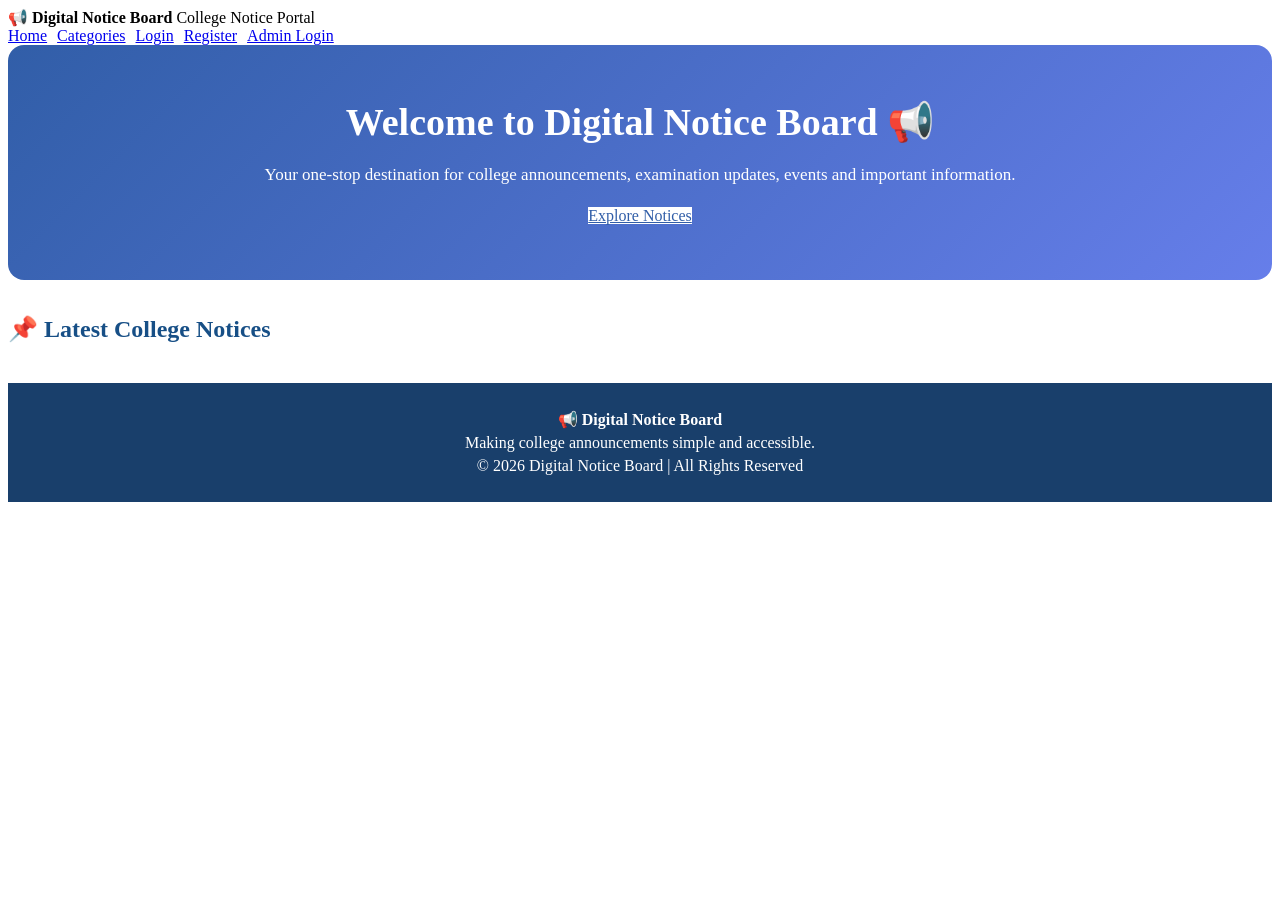
==== index.html @ 12d4edbc "Add files via upload" ====
<!DOCTYPE html>
<html lang="en">

<head>
    <meta charset="UTF-8">
    <meta name="viewport" content="width=device-width, initial-scale=1.0">

    <title>Digital Notice Board</title>

    <link rel="stylesheet" href="assets/style.css">

    <style>
        .public-header {
            flex-wrap: wrap;
            gap: 15px;
        }

        .public-header nav {
            display: flex;
            align-items: center;
            flex-wrap: wrap;
            gap: 10px;
        }

        .public-header nav a {
            margin: 0;
        }

        .home-hero {
            background: linear-gradient(135deg, #315ea8, #667eea);
            color: white;
            padding: 55px 25px;
            border-radius: 16px;
            text-align: center;
            margin-bottom: 35px;
        }

        .home-hero h1 {
            font-size: 38px;
            margin: 0 0 15px;
        }

        .home-hero p {
            font-size: 17px;
            line-height: 1.7;
        }

        .home-hero .btn {
            background: white;
            color: #315ea8;
            margin-top: 12px;
        }

        .home-section-title {
            margin: 25px 0;
            color: #174f86;
        }

        .home-footer {
            text-align: center;
            padding: 22px;
            background: #193f6b;
            color: white;
            margin-top: 40px;
        }

        .home-footer p {
            margin: 5px;
        }

        @media (max-width: 600px) {
            .home-hero h1 {
                font-size: 28px;
            }

            .home-hero {
                padding: 35px 18px;
            }
        }
    </style>
</head>

<body>

    <!-- Navigation Bar -->
    <header class="public-header">

        <div>
            <b>📢 Digital Notice Board</b>
            <span>College Notice Portal</span>
        </div>

        <nav id="userNavigation">
            <a href="index.html" class="btn small">Home</a>
            <a href="categories.html" class="btn small">Categories</a>
            <a href="user-login.html" class="btn small">Login</a>
            <a href="user-register.html" class="btn small">Register</a>
            <a href="admin-login.html" class="btn small">Admin Login</a>
        </nav>

    </header>

    <!-- Main Content -->
    <main class="public-main">

        <section class="home-hero">

            <h1>Welcome to Digital Notice Board 📢</h1>

            <p>
                Your one-stop destination for college announcements,
                examination updates, events and important information.
            </p>

            <p id="welcomeUser"></p>

            <a href="categories.html" class="btn">
                Explore Notices
            </a>

        </section>

        <!-- Latest Notices -->
        <section>

            <h2 class="home-section-title">
                📌 Latest College Notices
            </h2>

            <div id="publicNotices" class="notice-grid"></div>

        </section>

    </main>

    <!-- Footer -->
    <footer class="home-footer">
        <p><strong>📢 Digital Notice Board</strong></p>
        <p>Making college announcements simple and accessible.</p>
        <p>© 2026 Digital Notice Board | All Rights Reserved</p>
    </footer>

    <!-- Existing JavaScript file -->
    <script src="assets/app.js"></script>

    <script>
        // Check whether a user is logged in
        let user = null;

        try {
            user = JSON.parse(
                localStorage.getItem("loggedInUser") || "null"
            );
        } catch (error) {
            user = null;
        }

        const welcomeUser = document.getElementById("welcomeUser");
        const userNavigation = document.getElementById("userNavigation");

        // Update navigation for logged-in users
        if (user) {
            welcomeUser.textContent =
                "Welcome back, " + (user.name || "User") + "!";

            userNavigation.innerHTML = `
                <a href="index.html" class="btn small">Home</a>
                <a href="categories.html" class="btn small">Categories</a>
                <span class="btn small">
                    Hello, ${escapeHtml(user.name || "User")}
                </span>
                <button class="btn small" id="userLogout">
                    Logout
                </button>
                <a href="admin-login.html" class="btn small">
                    Admin Login
                </a>
            `;

            document.getElementById("userLogout")
                .addEventListener("click", function () {
                    localStorage.removeItem("loggedInUser");
                    window.location.href = "index.html";
                });
        }

        // Display notices published by the admin
        renderPublicNotices();
    </script>

</body>
</html>
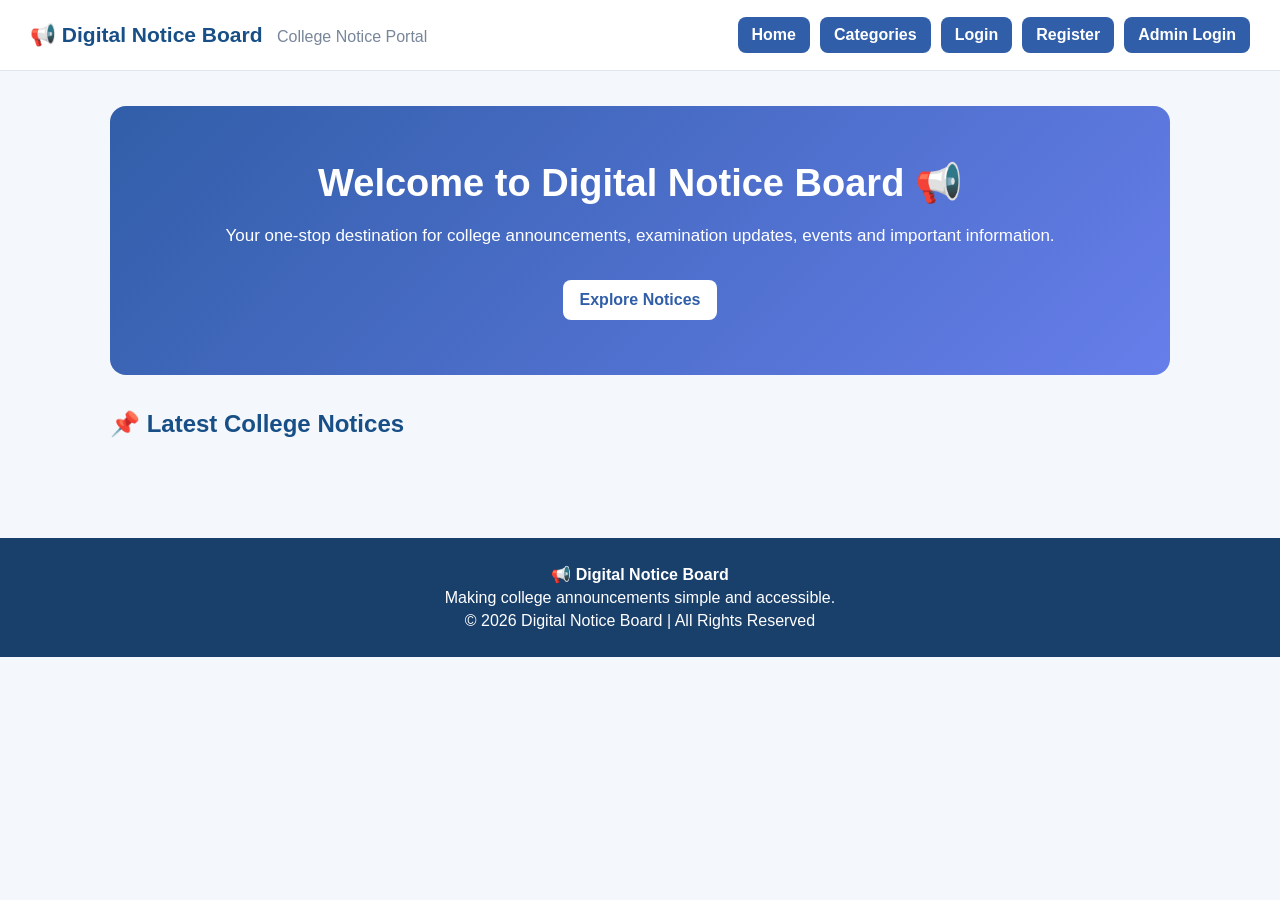
==== commit 0056acbf: "Update index.html" ====
--- a/index.html
+++ b/index.html
@@ -8,7 +8,7 @@
 
     <title>Digital Notice Board</title>
 
-    <link rel="stylesheet" href="assets/style.css">
+    <link rel="stylesheet" href="style.css">
 
     <style>
         .public-header {
--- a/style.css
+++ b/style.css
@@ -0,0 +1,222 @@
+*{box-sizing:border-box}body{margin:0;font-family:Arial,sans-serif;background:#f4f7fb;color:#24324a}a{text-decoration:none}.btn{display:inline-block;background:#315ea8;color:white;border:0;border-radius:8px;padding:11px 17px;font-weight:700;cursor:pointer}.btn.small{padding:9px 14px}.btn.full{width:100%;font-size:16px}.btn.secondary{background:#667eea}.login-page{min-height:100vh;display:flex;align-items:center;justify-content:center;background:linear-gradient(135deg,#667eea,#315ea8);padding:20px}.login-card{background:#fff;width:420px;max-width:100%;padding:38px;border-radius:16px;box-shadow:0 15px 45px #0003}.logo{text-align:center;font-size:46px}.login-card h1{text-align:center;margin:5px 0;color:#164d84}.login-card h2{text-align:center;color:#315ea8;margin:0 0 25px}.login-card label{display:block;font-weight:700;margin:14px 0 7px}.login-card input,.login-card select,.login-card textarea{width:100%;padding:12px;border:1px solid #ccd4e0;border-radius:8px;font-size:15px}.back{display:block;text-align:center;margin-top:20px;color:#315ea8}.error{background:#ffe4e4;color:#a90000;padding:10px;border-radius:7px;margin-bottom:15px}.hidden{display:none}.public-header,.topbar{padding:17px 30px;background:#fff;border-bottom:1px solid #e1e7ef;display:flex;justify-content:space-between;align-items:center}.public-header b,.topbar b{font-size:21px;color:#174f86}.public-header span,.topbar span{margin-left:10px;color:#78869a}.public-main{max-width:1100px;margin:auto;padding:35px 20px}.hero{text-align:center;padding:35px}.hero h1{font-size:38px;margin:0 0 10px}.notice-grid{display:grid;grid-template-columns:repeat(auto-fit,minmax(280px,1fr));gap:20px}.notice-card,.card,.empty{background:white;border-radius:14px;padding:24px;box-shadow:0 5px 20px #26364d12}.notice-card h2{margin:10px 0}.notice-card p{line-height:1.6;color:#5d6878}.badge,.chips span{display:inline-block;background:#e8efff;color:#315ea8;padding:6px 10px;border-radius:20px;font-size:12px;font-weight:700}.layout{display:flex;min-height:calc(100vh - 70px)}aside{width:230px;background:#193f6b;padding:25px 15px}aside a{display:block;color:white;padding:12px 14px;border-radius:7px;margin-bottom:5px}aside a:hover{background:#315ea8}main{flex:1;padding:30px;max-width:1200px}.page-title{margin-bottom:22px}.page-title h1{margin:0}.welcome h2{margin-top:0}.stats{display:grid;grid-template-columns:repeat(3,1fr);gap:18px;margin:20px 0}.stat{background:#fff;border-radius:14px;padding:24px;text-align:center;box-shadow:0 5px 20px #26364d12}.stat b{display:block;font-size:32px;color:#315ea8}.stat span{color:#718096}.quick{margin-top:20px}.quick h2{margin-top:0}.page-head{display:flex;justify-content:space-between;align-items:center}.notice-row{display:flex;justify-content:space-between;gap:15px;border-bottom:1px solid #e4e8ef;padding:18px 0}.notice-row:last-child{border-bottom:0}.notice-row h3{margin:0 0 7px}.notice-row p{margin:5px 0;color:#657184}.danger{background:#d84c4c;color:#fff;border:0;border-radius:7px;padding:8px 12px;height:max-content;cursor:pointer}.chips{display:flex;gap:10px;flex-wrap:wrap;margin:20px 0}table{width:100%;border-collapse:collapse;margin-top:20px}th,td{text-align:left;padding:12px;border-bottom:1px solid #e1e6ee}.muted{color:#738095}.empty{text-align:center;margin-top:20px}@media(max-width:700px){.layout{display:block}aside{width:100%}aside a{display:inline-block}.stats{grid-template-columns:1fr}.topbar,.public-header{padding:14px;gap:10px}.public-header span,.topbar span{display:none}main{padding:18px}} /* Form Fix */
+.card form {
+    max-width: 700px;
+    margin: 0 auto;
+}
+
+.card form label {
+    display: block;
+    font-weight: 700;
+    margin: 15px 0 7px;
+}
+
+.card form input,
+.card form select,
+.card form textarea {
+    width: 100%;
+    display: block;
+    padding: 12px;
+    border: 1px solid #ccd4e0;
+    border-radius: 8px;
+    font-size: 15px;
+    font-family: Arial, sans-serif;
+}
+
+.card form textarea {
+    resize: vertical;
+    min-height: 120px;
+}
+
+.card form .btn {
+    margin-top: 18px;
+}
+/* Attractive User Registration Page */
+
+body:has(#registerForm),
+body:has(#registrationForm) {
+    background: linear-gradient(135deg, #eef5ff, #f8faff, #e8efff);
+    min-height: 100vh;
+}
+
+/* Registration card */
+body:has(#registerForm) .login-card,
+body:has(#registrationForm) .login-card {
+    width: 460px;
+    max-width: 95%;
+    padding: 35px;
+    background: #ffffff;
+    border-radius: 20px;
+    box-shadow: 0 15px 45px rgba(49, 94, 168, 0.16);
+}
+
+/* Heading */
+body:has(#registerForm) .login-card h1,
+body:has(#registrationForm) .login-card h1 {
+    color: #2457a6;
+    font-size: 29px;
+    margin-bottom: 8px;
+}
+
+/* Labels */
+body:has(#registerForm) .login-card label,
+body:has(#registrationForm) .login-card label {
+    color: #193f6b;
+    font-size: 15px;
+    margin: 17px 0 8px;
+}
+
+/* Input fields */
+body:has(#registerForm) .login-card input,
+body:has(#registrationForm) .login-card input {
+    width: 100%;
+    padding: 13px 15px;
+    border: 1px solid #d5e0f1;
+    border-radius: 10px;
+    background: #fbfdff;
+    font-size: 15px;
+    transition: 0.25s;
+}
+
+body:has(#registerForm) .login-card input:focus,
+body:has(#registrationForm) .login-card input:focus {
+    outline: none;
+    border-color: #4778e7;
+    box-shadow: 0 0 0 4px rgba(71, 120, 231, 0.12);
+    background: #ffffff;
+}
+
+/* Register button */
+body:has(#registerForm) .login-card .btn,
+body:has(#registrationForm) .login-card .btn {
+    width: 100%;
+    margin-top: 22px;
+    padding: 14px;
+    border: none;
+    border-radius: 10px;
+    background: linear-gradient(135deg, #3984e8, #7163f2);
+    color: white;
+    font-size: 16px;
+    font-weight: bold;
+    cursor: pointer;
+    transition: transform 0.2s, box-shadow 0.2s;
+}
+
+body:has(#registerForm) .login-card .btn:hover,
+body:has(#registrationForm) .login-card .btn:hover {
+    transform: translateY(-2px);
+    box-shadow: 0 8px 18px rgba(71, 100, 220, 0.25);
+}
+
+/* Login link */
+body:has(#registerForm) .login-card a,
+body:has(#registrationForm) .login-card a {
+    color: #6258e8;
+    font-weight: bold;
+}
+
+body:has(#registerForm) .login-card .back,
+body:has(#registrationForm) .login-card .back {
+    color: #64748b;
+    margin-top: 22px;
+}
+/* Attractive User Registration Page */
+
+body:has(#registerForm) {
+    min-height: 100vh;
+    background: linear-gradient(135deg, #eaf1ff, #f7f9ff, #e8edff);
+    padding: 25px 15px;
+}
+
+/* Registration card */
+body:has(#registerForm) #app > .card {
+    max-width: 460px !important;
+    margin: 35px auto !important;
+    padding: 38px !important;
+    background: #ffffff;
+    border-radius: 20px;
+    box-shadow: 0 15px 45px rgba(49, 94, 168, 0.15);
+    border: 1px solid #edf1fa;
+}
+
+/* Heading */
+body:has(#registerForm) #app > .card h2 {
+    text-align: center;
+    color: #2457a6;
+    font-size: 28px;
+    margin: 0 0 28px;
+}
+
+/* Form labels */
+body:has(#registerForm) #registerForm label {
+    display: block;
+    color: #193f6b;
+    font-size: 15px;
+    font-weight: 700;
+    margin: 16px 0 7px;
+}
+
+/* Input fields */
+body:has(#registerForm) #registerForm input {
+    display: block;
+    width: 100% !important;
+    box-sizing: border-box;
+    padding: 13px 14px !important;
+    margin: 0 0 15px !important;
+    background: #f8faff;
+    border: 1px solid #d5e0f1;
+    border-radius: 10px;
+    font-size: 15px;
+    transition: 0.25s;
+}
+
+body:has(#registerForm) #registerForm input:focus {
+    outline: none;
+    border-color: #4778e7;
+    background: #ffffff;
+    box-shadow: 0 0 0 4px rgba(71, 120, 231, 0.12);
+}
+
+/* Register button */
+body:has(#registerForm) #registerForm button {
+    width: 100%;
+    padding: 14px;
+    margin-top: 5px;
+    border: none;
+    border-radius: 10px;
+    background: linear-gradient(135deg, #3984e8, #7163f2);
+    color: white;
+    font-size: 16px;
+    font-weight: 700;
+    cursor: pointer;
+    transition: 0.2s;
+}
+
+body:has(#registerForm) #registerForm button:hover {
+    transform: translateY(-2px);
+    box-shadow: 0 8px 18px rgba(71, 100, 220, 0.25);
+}
+
+/* Login link */
+body:has(#registerForm) #app > .card > p:last-child {
+    text-align: center;
+    color: #64748b;
+    font-size: 14px;
+}
+
+body:has(#registerForm) #app > .card > p:last-child a {
+    color: #6258e8;
+    font-weight: 700;
+}
+
+body:has(#registerForm) #message {
+    font-size: 14px;
+    font-weight: 600;
+    margin-top: 15px;
+}
+
+@media (max-width: 500px) {
+    body:has(#registerForm) #app > .card {
+        padding: 25px !important;
+        margin: 15px auto !important;
+    }
+}
